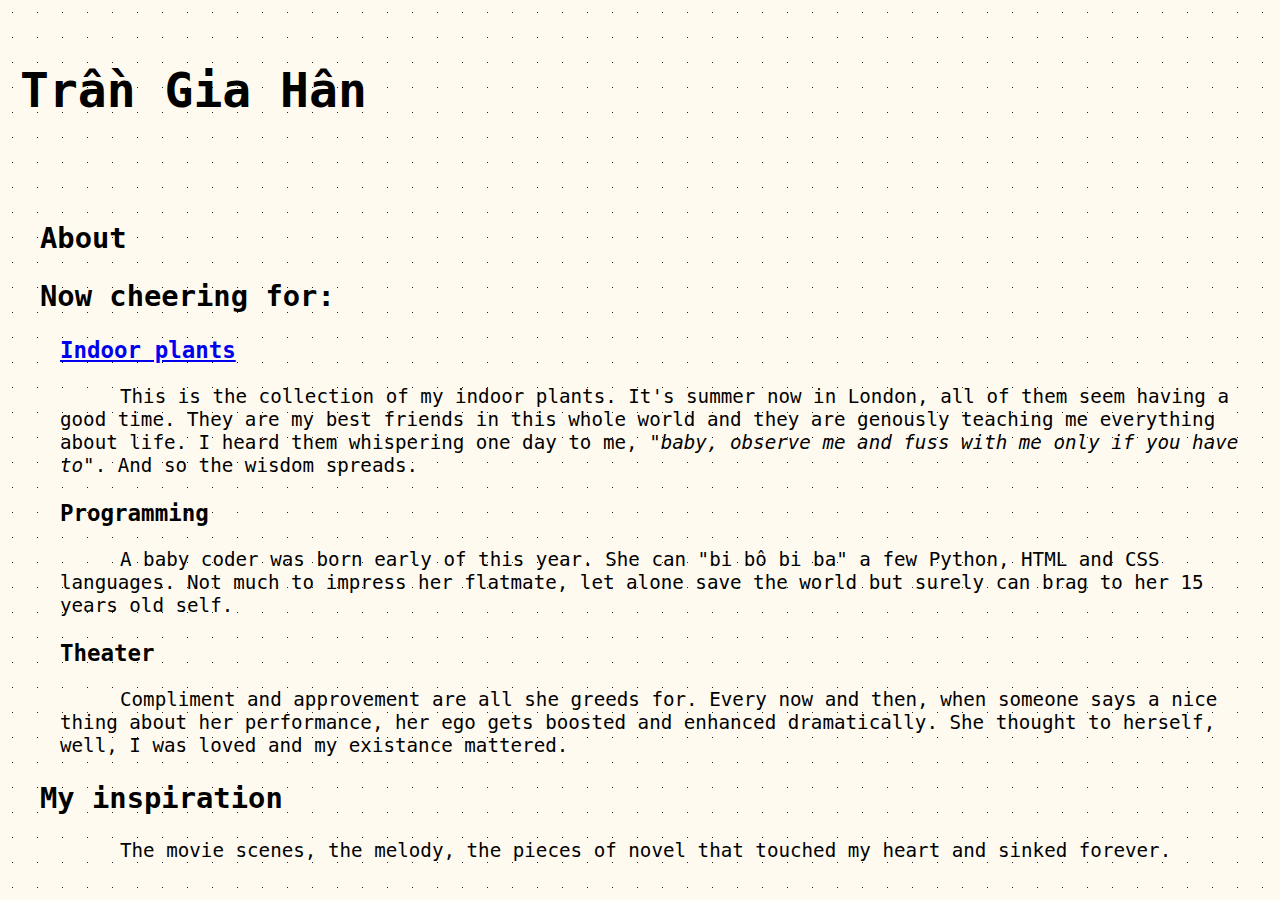
==== index.html @ e04b8dfd "first commit" ====
<!DOCTYPE html>
<html lang="en">
    <head>
        <meta charset="UTF-8" />
        <meta name="viewport" content="width=device-width, initial-scale=1.0" />
        <link rel="stylesheet" href="resources/CSS/index.css"/>
        <title>Everything about Hân</title>
    </head>
    <body>
        <header>
            <h1>Trần Gia Hân</h1>
            <article class="english-name">
                <p>
                    My non-Vietnamese friends have been known me as <span id="hanny">Hanny Tran</span><br>
                    just call me however you wish my dear.
                </p>
            </article>
        </header>
        <main>
            <h2>About</h2>
            <h2>Now cheering for:</h2>
            <h3><a href="my-plants.html">Indoor plants</a></h3>
            <p class="sub-h3">
                This is the collection of my indoor plants. It's summer now in London, all of them seem having a good time.
                They are my best friends in this whole world and they are genously teaching me everything about life. 
                I heard them whispering one day to me, <span class="quote">"baby, observe me and fuss with me only if you have to"</span>. And so the wisdom spreads.
            </p>
            <h3>Programming</h3>
            <p class="sub-h3">
                A baby coder was born early of this year. She can "bi bô bi ba" a few Python, HTML and CSS languages. 
                Not much to impress her flatmate, let alone save the world but surely can brag to her 15 years old self.
            </p>
            <h3>Theater</h3>
            <p class="sub-h3">
                Compliment and approvement are all she greeds for. Every now and then, when someone says a nice thing about her performance,
                her ego gets boosted and enhanced dramatically. She thought to herself, well, I was loved and my existance mattered.
            </p>
            <h2>My inspiration</h2>
            <p class="sub-h3">
                The movie scenes, the melody, the pieces of novel that touched my heart and sinked forever. 
            </p>

        </main>
    </body>
</html>
---- resources/CSS/index.css ----
* {
    font-family: monospace, 'Lucida Sans';
    text-align: left;
}
body {
    background-image: radial-gradient(#212121 4%, transparent 1%);
    background-color: floralwhite;
    background-size: 25px 25px;
    margin: 0 20px;
    font-size: 1.2rem;
  }

/* header */
h1{
    margin-top: 5%;
    font-size: 3rem;
    text-align: left;
}

.english-name {
    font-style: italic;
    font-size: 0.8rem;
    margin-top: -1.5rem;
    opacity: 0;
}

#hanny {
    font-style: normal;
    text-decoration: underline;
    font-size: 3rem;
    font-weight: bolder;
}

.english-name:hover {
    opacity: 1;
}

/* main */
h2 {
    text-indent: 20px;
}

h3{
    text-indent: 40px;
}

.sub-h3{
    text-indent: 60px;
    margin-left: 40px;
}

a:visited {
    color: grey;
}

.quote {
    font-style: italic;
}
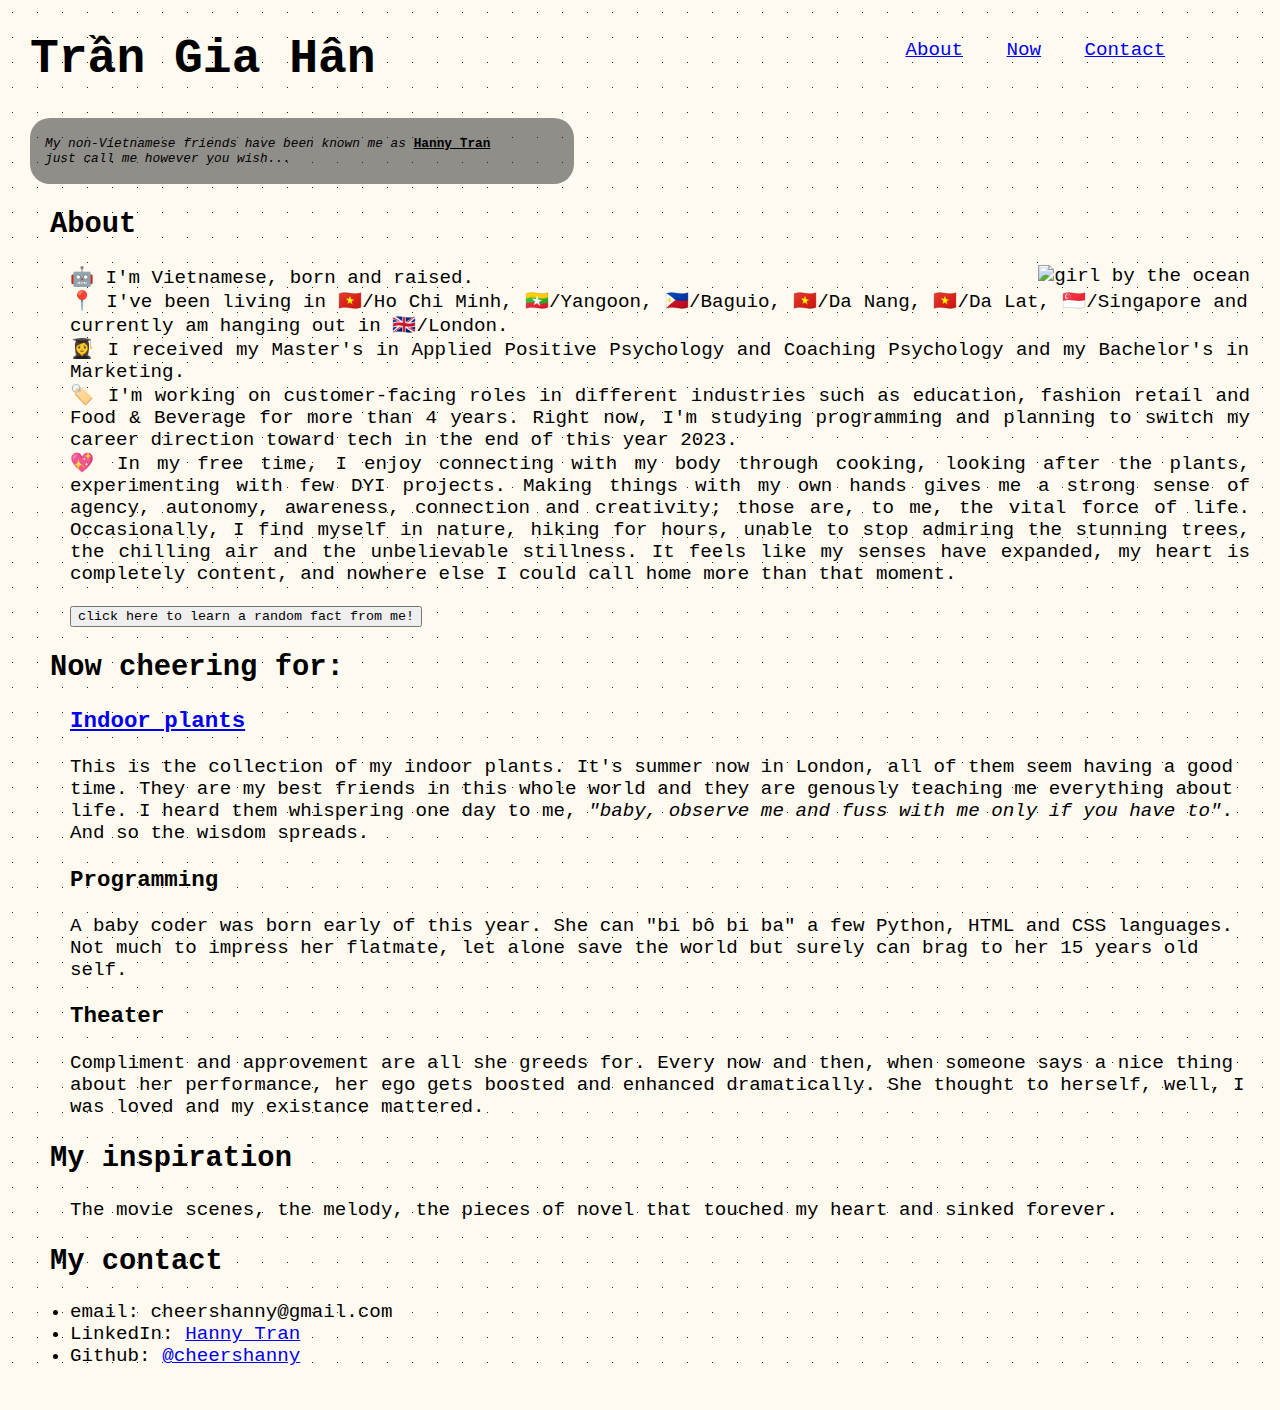
==== commit 473146b4: "add JS file and pictures" ====
--- a/index.html
+++ b/index.html
@@ -4,21 +4,50 @@
         <meta charset="UTF-8" />
         <meta name="viewport" content="width=device-width, initial-scale=1.0" />
         <link rel="stylesheet" href="resources/CSS/index.css"/>
-        <title>Everything about Hân</title>
+        <script type="text/javascript" src="main.js" defer></script>
+        <title>Almost everything about Hân</title>
     </head>
     <body>
         <header>
             <h1>Trần Gia Hân</h1>
-            <article class="english-name">
-                <p>
-                    My non-Vietnamese friends have been known me as <span id="hanny">Hanny Tran</span><br>
-                    just call me however you wish my dear.
-                </p>
-            </article>
+                <article class="english-name">
+                    <p>
+                        My non-Vietnamese friends have been known me as <span id="hanny">Hanny Tran</span><br>
+                        just call me however you wish...
+                    </p>
+                </article>
+                <nav>
+                    <ul>
+                        <li><a href="#h2">About</a></li>
+                        <li><a href="#now">Now</a></li>
+                        <li><a href="contact">Contact</a></li>
+                    </ul>
+                </nav>
         </header>
         <main>
-            <h2>About</h2>
-            <h2>Now cheering for:</h2>
+            <h2 id="about">About</h2>
+            <section class="about">
+                <article class="self-portrait">
+                    <img src="./resources/media/Han1.JPG" alt="girl by the ocean">
+                </article>
+                <p class="sub-h3">
+                    🤖 I'm Vietnamese, born and raised. <br>
+                    📍 I've been living in 🇻🇳/Ho Chi Minh, 🇲🇲/Yangoon, 🇵🇭/Baguio, 🇻🇳/Da Nang, 🇻🇳/Da Lat, 🇸🇬/Singapore and currently am hanging out in 🇬🇧/London. <br>
+                    👩‍🎓 I received my Master's in Applied Positive Psychology and Coaching Psychology and my Bachelor's in Marketing. <br>
+                    🏷️ I'm working on customer-facing roles in different industries such as education, fashion retail and Food & Beverage for more than 4 years.
+                    Right now, I'm studying programming and planning to switch my career direction toward tech in the end of this year 2023. <br>
+                    💖 In my free time, I enjoy connecting with my body through cooking, looking after the plants, experimenting with few DYI projects. Making things with my own hands gives me a strong sense of agency, autonomy, awareness, connection and creativity; those are, to me, the vital force of life. 
+                    Occasionally, I find myself in nature, hiking for hours, unable to stop admiring the stunning trees, the chilling air and the unbelievable stillness. It feels like my senses have expanded, my heart is completely content, and nowhere else I could call home more than that moment.   
+                </p>
+                <div class="random">
+                    <button id="prompt-fact">
+                        click here to learn a random fact from me!
+                    </button>
+                    <p id="response-fact">
+                    </p>
+                </div>
+            </section>
+            <h2 id="now">Now cheering for:</h2>
             <h3><a href="my-plants.html">Indoor plants</a></h3>
             <p class="sub-h3">
                 This is the collection of my indoor plants. It's summer now in London, all of them seem having a good time.
@@ -35,13 +64,20 @@
                 Compliment and approvement are all she greeds for. Every now and then, when someone says a nice thing about her performance,
                 her ego gets boosted and enhanced dramatically. She thought to herself, well, I was loved and my existance mattered.
             </p>
-            <h2>My inspiration</h2>
+            <h2 id="inspiration">My inspiration</h2>
             <p class="sub-h3">
                 The movie scenes, the melody, the pieces of novel that touched my heart and sinked forever. 
             </p>
-
+            <h2 id="contact">My contact</h2>
+            <ul>
+                <li>email: cheershanny@gmail.com </li>
+                <li>LinkedIn: <a href="https://www.linkedin.com/in/hannytran/">Hanny Tran</a></li>
+                <li>Github: <a href="https://github.com/cheershanny">@cheershanny</a></li>
+            </ul>
         </main>
     </body>
+    <footer>
+    </footer>
 </html>
 
 
--- a/resources/CSS/index.css
+++ b/resources/CSS/index.css
@@ -7,13 +7,20 @@
     background-image: radial-gradient(#212121 4%, transparent 1%);
     background-color: floralwhite;
     background-size: 25px 25px;
-    margin: 0 20px;
+    margin: 0 30px;
     font-size: 1.2rem;
   }
 
 /* header */
+header {
+    display: grid;
+    grid-template: repeat(4 1fr) / repeat(6 1fr);
+}
+
 h1{
-    margin-top: 5%;
+    grid-column: 0/ span 3;
+    grid-row: 0/ span 2;
+    /* margin-top: 3%; */
     font-size: 3rem;
     text-align: left;
 }
@@ -21,20 +28,37 @@
 .english-name {
     font-style: italic;
     font-size: 0.8rem;
-    margin-top: -1.5rem;
-    opacity: 0;
+    grid-row: 2/ span 1;
+    grid-column: 0/ span 2;
+    /* margin-top: -1.5rem; */
+    background-color: #21212180;
+    padding: 5px 15px;
+    border-radius: 20px;
+    /* width: 35%; */
 }
+nav {
+    grid-row: 1 / span 1;
+    grid-column: 6 /span 1;
+    margin-top: 20px ;
+}
+
+header nav li {
+    display: inline;
+    padding: 1rem;
+    color: #212121;
+
+}
+
 
 #hanny {
     font-style: normal;
     text-decoration: underline;
-    font-size: 3rem;
+    /* font-size: 3rem; */
     font-weight: bolder;
 }
 
-.english-name:hover {
-    opacity: 1;
-}
+
+
 
 /* main */
 h2 {
@@ -46,7 +70,7 @@
 }
 
 .sub-h3{
-    text-indent: 60px;
+    /* text-indent: 60px; */
     margin-left: 40px;
 }
 
@@ -56,4 +80,19 @@
 
 .quote {
     font-style: italic;
+}
+
+img {
+    max-width: 30%;
+    height: auto;
+    float: right;
+    margin-left: 15px;
+}
+
+.about .sub-h3 {
+ text-align: justify;
+}
+
+.random {
+    text-indent: 40px;
 }